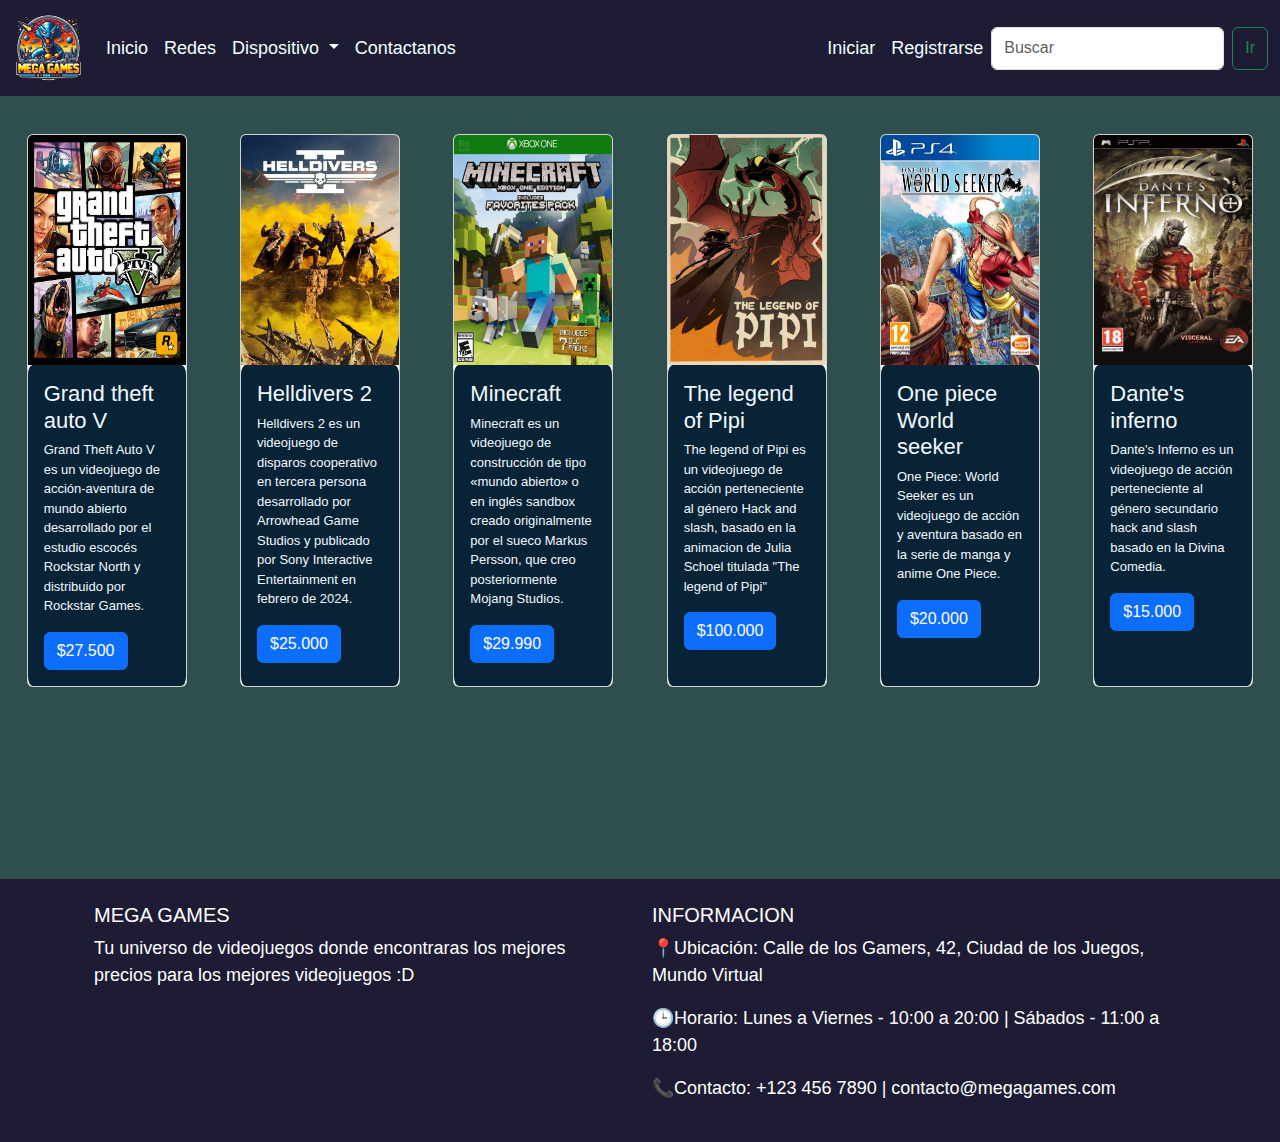
==== index.html @ 6eb63ff2 "prototipo-pag" ====
<!DOCTYPE html>
<html lang="en">
<head>
    <meta charset="UTF-8">
    <meta name="viewport" content="width=device-width, initial-scale=1.0">
    <link rel="icon" type="image/png" href="/assets/img/titulo.jpeg" sizes="32x32">
    <link href="https://cdn.jsdelivr.net/npm/bootstrap@5.3.3/dist/css/bootstrap.min.css" rel="stylesheet" integrity="sha384-QWTKZyjpPEjISv5WaRU9OFeRpok6YctnYmDr5pNlyT2bRjXh0JMhjY6hW+ALEwIH" crossorigin="anonymous">
    <link rel="stylesheet" href="/assets/css/styles.css">
    <link rel="stylesheet" href="/assets/img/">
    <title>Mega Games</title>
</head>
<body>

    <header>
    <!--Navbar-->
    <nav class="navbar navbar-expand-lg bg-body-tertiary">
        <div class="container-fluid">
          <a class="navbar-brand" href="#"><img src="assets/img/titulo.jpeg" width="70px" alt="MDN" /></a>
          <button class="navbar-toggler" type="button" data-bs-toggle="collapse" data-bs-target="#navbarSupportedContent" aria-controls="navbarSupportedContent" aria-expanded="false" aria-label="Toggle navigation">
            <span class="navbar-toggler-icon"></span>
          </button>
          <div class="collapse navbar-collapse" id="navbarSupportedContent">
            <ul class="navbar-nav me-auto mb-2 mb-lg-0">
              <li class="nav-item">
                <a class="nav-link"  aria-current="page" href="#">Inicio</a>
              </li>
              <li class="nav-item">
                <a class="nav-link" href="#">Redes</a>
              </li>
              <li class="nav-item dropdown">
                <a class="nav-link dropdown-toggle" href="#" role="button" data-bs-toggle="dropdown" aria-expanded="false">
                  Dispositivo
                </a>
                <ul class="dropdown-menu">
                  <li><a class="dropdown-item" href="#">Pc</a></li>
                  <li><a class="dropdown-item" href="#">Xbox</a></li>
                  <li><a class="dropdown-item" href="#">Play</a></li>
                </ul>
              </li>
              <li class="nav-item">
                <a class="nav-link" aria-disabled="true">Contactanos</a>
              </li>
            </ul>
            <form class="d-flex" role="search">
            <ul class="navbar-nav me-auto mb-2 mb-lg-0">
                <li class="nav-item">
                    <a class="nav-link" href="#">Iniciar</a>
                </li>
                <li class="nav-item">
                    <a class="nav-link" href="#">Registrarse</a>
                </li>
            </ul>
              <input class="form-control me-2" type="search" placeholder="Buscar" aria-label="Search">
              <button class="btn btn-outline-success" type="submit">Ir</button>
            </form>
          </div>
        </div>
      </nav>
    </header>

    <main>
        <div class="productos">

            <div class="card" style="width: 10rem;">
                <img src="/assets/img/gta5a.jpg" class="card-img-top" alt="gta">
                <div class="card-body">
                  <h4 class="card-title">Grand theft auto V</h4>
                  <p class="card-text">Grand Theft Auto V es un videojuego de acción-aventura de mundo abierto desarrollado por el estudio escocés Rockstar North y distribuido por Rockstar Games.​</p>
                  <a href="#" class="btn btn-primary">$27.500</a>
                </div>
            </div>
            
            <div class="card" style="width: 10rem;">
                <img src="/assets/img/helldivers_2.jpg" class="card-img-top" alt="helldivers2">
                <div class="card-body">
                  <h4 class="card-title">Helldivers 2</h4>
                  <p class="card-text">Helldivers 2 es un videojuego de disparos cooperativo en tercera persona desarrollado por Arrowhead Game Studios y publicado por Sony Interactive Entertainment en febrero de 2024.​</p>
                  <a href="#" class="btn btn-primary">$25.000</a>
                </div>
            </div> 
            
            <div class="card" style="width: 10rem;">
                <img src="/assets/img/minecraft.jpg" class="card-img-top" alt="minecraft">
                <div class="card-body">
                  <h4 class="card-title">Minecraft</h4>
                  <p class="card-text">Minecraft es un videojuego de construcción de tipo «mundo abierto» o en inglés sandbox creado originalmente por el sueco Markus Persson, que creo posteriormente Mojang Studios.​​​</p>
                  <a href="#" class="btn btn-primary">$29.990</a>
                </div>
            </div>

            <div class="card" style="width: 10rem;">
                <img src="/assets/img/pipi.jpg" class="card-img-top" alt="TLOP">
                <div class="card-body">
                  <h4 class="card-title">The legend of Pipi</h4>
                  <p class="card-text">The legend of Pipi es un videojuego de acción perteneciente al género Hack and slash, basado en la animacion de Julia Schoel titulada "The legend of Pipi"​</p>
                  <a href="#" class="btn btn-primary">$100.000</a>
                </div>
            </div>

            <div class="card" style="width: 10rem;">
                <img src="/assets/img/One_piece.jpg" class="card-img-top" alt="wanpis">
                <div class="card-body">
                  <h4 class="card-title">One piece World seeker</h4>
                  <p class="card-text">One Piece: World Seeker es un videojuego de acción y aventura basado en la serie de manga y anime One Piece.​</p>
                  <a href="#" class="btn btn-primary">$20.000</a>
                </div>
            </div>

            <div class="card" style="width: 10rem;">
                <img src="/assets/img/infernos.jpg" class="card-img-top" alt="infernos">
                <div class="card-body">
                  <h4 class="card-title">Dante's inferno</h4>
                  <p class="card-text">Dante's Inferno es un videojuego de acción perteneciente al género secundario hack and slash basado en la Divina Comedia.​</p>
                  <a href="#" class="btn btn-primary">$15.000</a>
                </div>
            </div>
        </div>

    </main>

    <footer class="bg-body-tertiary text-center text-lg-start">
        <!-- Grid container -->
        <div class="container p-4">
          <!--Grid row-->
          <div class="row">
            <!--Grid column-->
            <div class="col-lg-6 col-md-12 mb-4 mb-md-0">
              <h5 class="text-uppercase">Mega Games</h5>
      
              <p>
                Tu universo de videojuegos donde encontraras los mejores precios para los mejores videojuegos :D
              </p>
            </div>
            <!--Grid column-->
      
            <!--Grid column-->
            <div class="col-lg-6 col-md-12 mb-4 mb-md-0">
              <h5 class="text-uppercase">Informacion</h5>
      
              <p>📍Ubicación: Calle de los Gamers, 42, Ciudad de los Juegos, Mundo Virtual</p>

              <p>🕒Horario: Lunes a Viernes - 10:00 a 20:00 | Sábados - 11:00 a 18:00</p>

              <p>📞Contacto: +123 456 7890 | contacto@megagames.com</p>

            </div>
            <!--Grid column-->
          </div>
          <!--Grid row-->
        </div>
        <!-- Grid container -->
      
      </footer>

<script src="https://cdn.jsdelivr.net/npm/bootstrap@5.3.3/dist/js/bootstrap.bundle.min.js" integrity="sha384-YvpcrYf0tY3lHB60NNkmXc5s9fDVZLESaAA55NDzOxhy9GkcIdslK1eN7N6jIeHz" crossorigin="anonymous"></script>
</body>
</html>
---- assets/css/styles.css ----
body {
    background-color: darkslategray;
    font-family: Arial, sans-serif;
}


/*navbar*/
.bg-body-tertiary {
    --bs-bg-opacity: 1;
    background-color: rgb(30,28,52,255) !important;
}
.nav-link {
    color: azure;
}

.navbar-toggler {
    background-color: aliceblue;
}
/*fin navbar*/


/* cartas de producos */
.productos{
    display: flex;
    justify-content: space-around;
    margin-top: 3%;
}

.productos img{
    width: 100%;
    height: 230px;
}


.card h4{
    font-size: 22px;
    margin-bottom: 6px;
}
.card-body {
    color: aliceblue;
    background-color: rgb(8, 35, 53);
    border-radius: 3%;
}
.card-text {
    font-size: 13px;
}
/*fin cartas de productos*/


/*pie de pagina*/

footer {
    margin-top: 15%;
    color: white;
    
}
/*fin pie de pagina*/ 


/*media*/

/* Estilos para pantallas grandes */
@media screen and (min-width: 1200px) {
    body {
        font-size: 18px;
    }
}

/* Estilos para tabletas y pantallas medianas */
@media screen and (max-width: 1199px) {
    body {
        font-size: 16px;
    }
}

/* Estilos para pantallas pequeñas (como teléfonos) */
@media screen and (max-width: 767px) {
    body {
        font-size: 14px;
    }
}
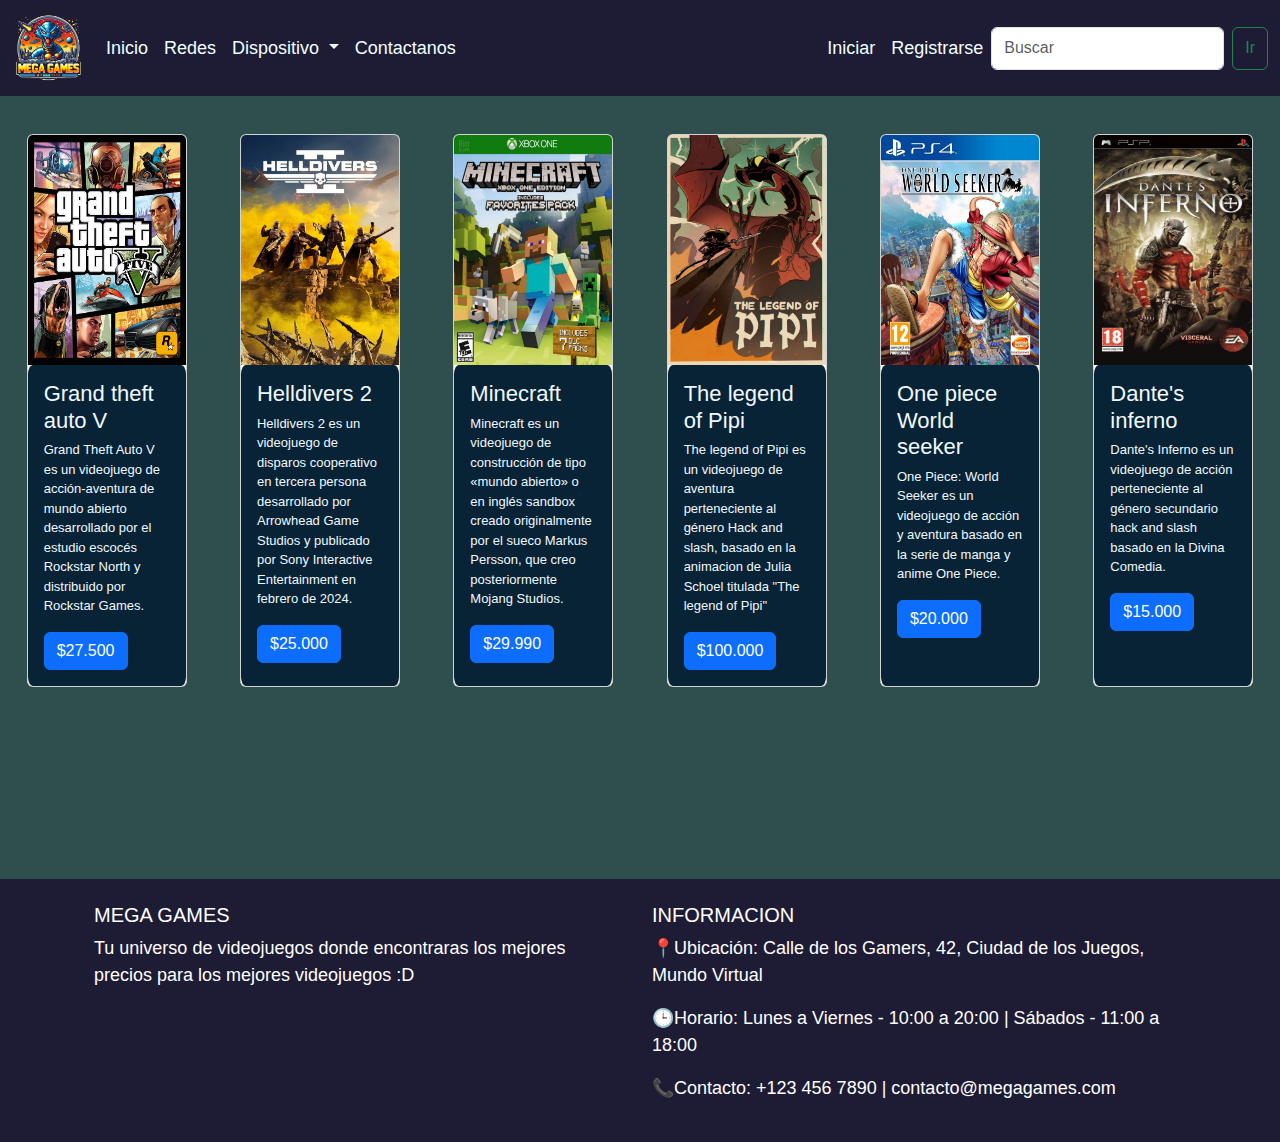
==== commit 446c34d4: "estructura-pag-principal" ====
--- a/index.html
+++ b/index.html
@@ -59,63 +59,61 @@
     </header>
 
     <main>
-        <div class="productos">
+        <div class="productos"> 
+          <div class="card" style="width: 10rem;">
+              <img src="/assets/img/gta5a.jpg" class="card-img-top" alt="gta">
+              <div class="card-body">
+                <h4 class="card-title">Grand theft auto V</h4>
+                <p class="card-text">Grand Theft Auto V es un videojuego de acción-aventura de mundo abierto desarrollado por el estudio escocés Rockstar North y distribuido por Rockstar Games.​</p>
+                <a href="#" class="btn btn-primary">$27.500</a>
+              </div>
+          </div>
+          
+          <div class="card" style="width: 10rem;">
+              <img src="/assets/img/helldivers_2.jpg" class="card-img-top" alt="helldivers2">
+              <div class="card-body">
+                <h4 class="card-title">Helldivers 2</h4>
+                <p class="card-text">Helldivers 2 es un videojuego de disparos cooperativo en tercera persona desarrollado por Arrowhead Game Studios y publicado por Sony Interactive Entertainment en febrero de 2024.​</p>
+                <a href="#" class="btn btn-primary">$25.000</a>
+              </div>
+          </div> 
+          
+          <div class="card" style="width: 10rem;">
+              <img src="/assets/img/minecraft.jpg" class="card-img-top" alt="minecraft">
+              <div class="card-body">
+                <h4 class="card-title">Minecraft</h4>
+                <p class="card-text">Minecraft es un videojuego de construcción de tipo «mundo abierto» o en inglés sandbox creado originalmente por el sueco Markus Persson, que creo posteriormente Mojang Studios.​​​</p>
+                <a href="#" class="btn btn-primary">$29.990</a>
+              </div>
+          </div>
 
-            <div class="card" style="width: 10rem;">
-                <img src="/assets/img/gta5a.jpg" class="card-img-top" alt="gta">
-                <div class="card-body">
-                  <h4 class="card-title">Grand theft auto V</h4>
-                  <p class="card-text">Grand Theft Auto V es un videojuego de acción-aventura de mundo abierto desarrollado por el estudio escocés Rockstar North y distribuido por Rockstar Games.​</p>
-                  <a href="#" class="btn btn-primary">$27.500</a>
-                </div>
-            </div>
-            
-            <div class="card" style="width: 10rem;">
-                <img src="/assets/img/helldivers_2.jpg" class="card-img-top" alt="helldivers2">
-                <div class="card-body">
-                  <h4 class="card-title">Helldivers 2</h4>
-                  <p class="card-text">Helldivers 2 es un videojuego de disparos cooperativo en tercera persona desarrollado por Arrowhead Game Studios y publicado por Sony Interactive Entertainment en febrero de 2024.​</p>
-                  <a href="#" class="btn btn-primary">$25.000</a>
-                </div>
-            </div> 
-            
-            <div class="card" style="width: 10rem;">
-                <img src="/assets/img/minecraft.jpg" class="card-img-top" alt="minecraft">
-                <div class="card-body">
-                  <h4 class="card-title">Minecraft</h4>
-                  <p class="card-text">Minecraft es un videojuego de construcción de tipo «mundo abierto» o en inglés sandbox creado originalmente por el sueco Markus Persson, que creo posteriormente Mojang Studios.​​​</p>
-                  <a href="#" class="btn btn-primary">$29.990</a>
-                </div>
-            </div>
+          <div class="card" style="width: 10rem;">
+              <img src="/assets/img/pipi.jpg" class="card-img-top" alt="TLOP">
+              <div class="card-body">
+                <h4 class="card-title">The legend of Pipi</h4>
+                <p class="card-text">The legend of Pipi es un videojuego de aventura perteneciente al género Hack and slash, basado en la animacion de Julia Schoel titulada "The legend of Pipi"​</p>
+                <a href="#" class="btn btn-primary">$100.000</a>
+              </div>
+          </div>
 
-            <div class="card" style="width: 10rem;">
-                <img src="/assets/img/pipi.jpg" class="card-img-top" alt="TLOP">
-                <div class="card-body">
-                  <h4 class="card-title">The legend of Pipi</h4>
-                  <p class="card-text">The legend of Pipi es un videojuego de acción perteneciente al género Hack and slash, basado en la animacion de Julia Schoel titulada "The legend of Pipi"​</p>
-                  <a href="#" class="btn btn-primary">$100.000</a>
-                </div>
-            </div>
+          <div class="card" style="width: 10rem;">
+              <img src="/assets/img/One_piece.jpg" class="card-img-top" alt="wanpis">
+              <div class="card-body">
+                <h4 class="card-title">One piece World seeker</h4>
+                <p class="card-text">One Piece: World Seeker es un videojuego de acción y aventura basado en la serie de manga y anime One Piece.​</p>
+                <a href="#" class="btn btn-primary">$20.000</a>
+              </div>
+          </div>
 
-            <div class="card" style="width: 10rem;">
-                <img src="/assets/img/One_piece.jpg" class="card-img-top" alt="wanpis">
-                <div class="card-body">
-                  <h4 class="card-title">One piece World seeker</h4>
-                  <p class="card-text">One Piece: World Seeker es un videojuego de acción y aventura basado en la serie de manga y anime One Piece.​</p>
-                  <a href="#" class="btn btn-primary">$20.000</a>
-                </div>
-            </div>
-
-            <div class="card" style="width: 10rem;">
-                <img src="/assets/img/infernos.jpg" class="card-img-top" alt="infernos">
-                <div class="card-body">
-                  <h4 class="card-title">Dante's inferno</h4>
-                  <p class="card-text">Dante's Inferno es un videojuego de acción perteneciente al género secundario hack and slash basado en la Divina Comedia.​</p>
-                  <a href="#" class="btn btn-primary">$15.000</a>
-                </div>
-            </div>
-        </div>
-
+          <div class="card" style="width: 10rem;">
+              <img src="/assets/img/infernos.jpg" class="card-img-top" alt="infernos">
+              <div class="card-body">
+                <h4 class="card-title">Dante's inferno</h4>
+                <p class="card-text">Dante's Inferno es un videojuego de acción perteneciente al género secundario hack and slash basado en la Divina Comedia.​</p>
+                <a href="#" class="btn btn-primary">$15.000</a>
+              </div>
+          </div>
+      </div>
     </main>
 
     <footer class="bg-body-tertiary text-center text-lg-start">
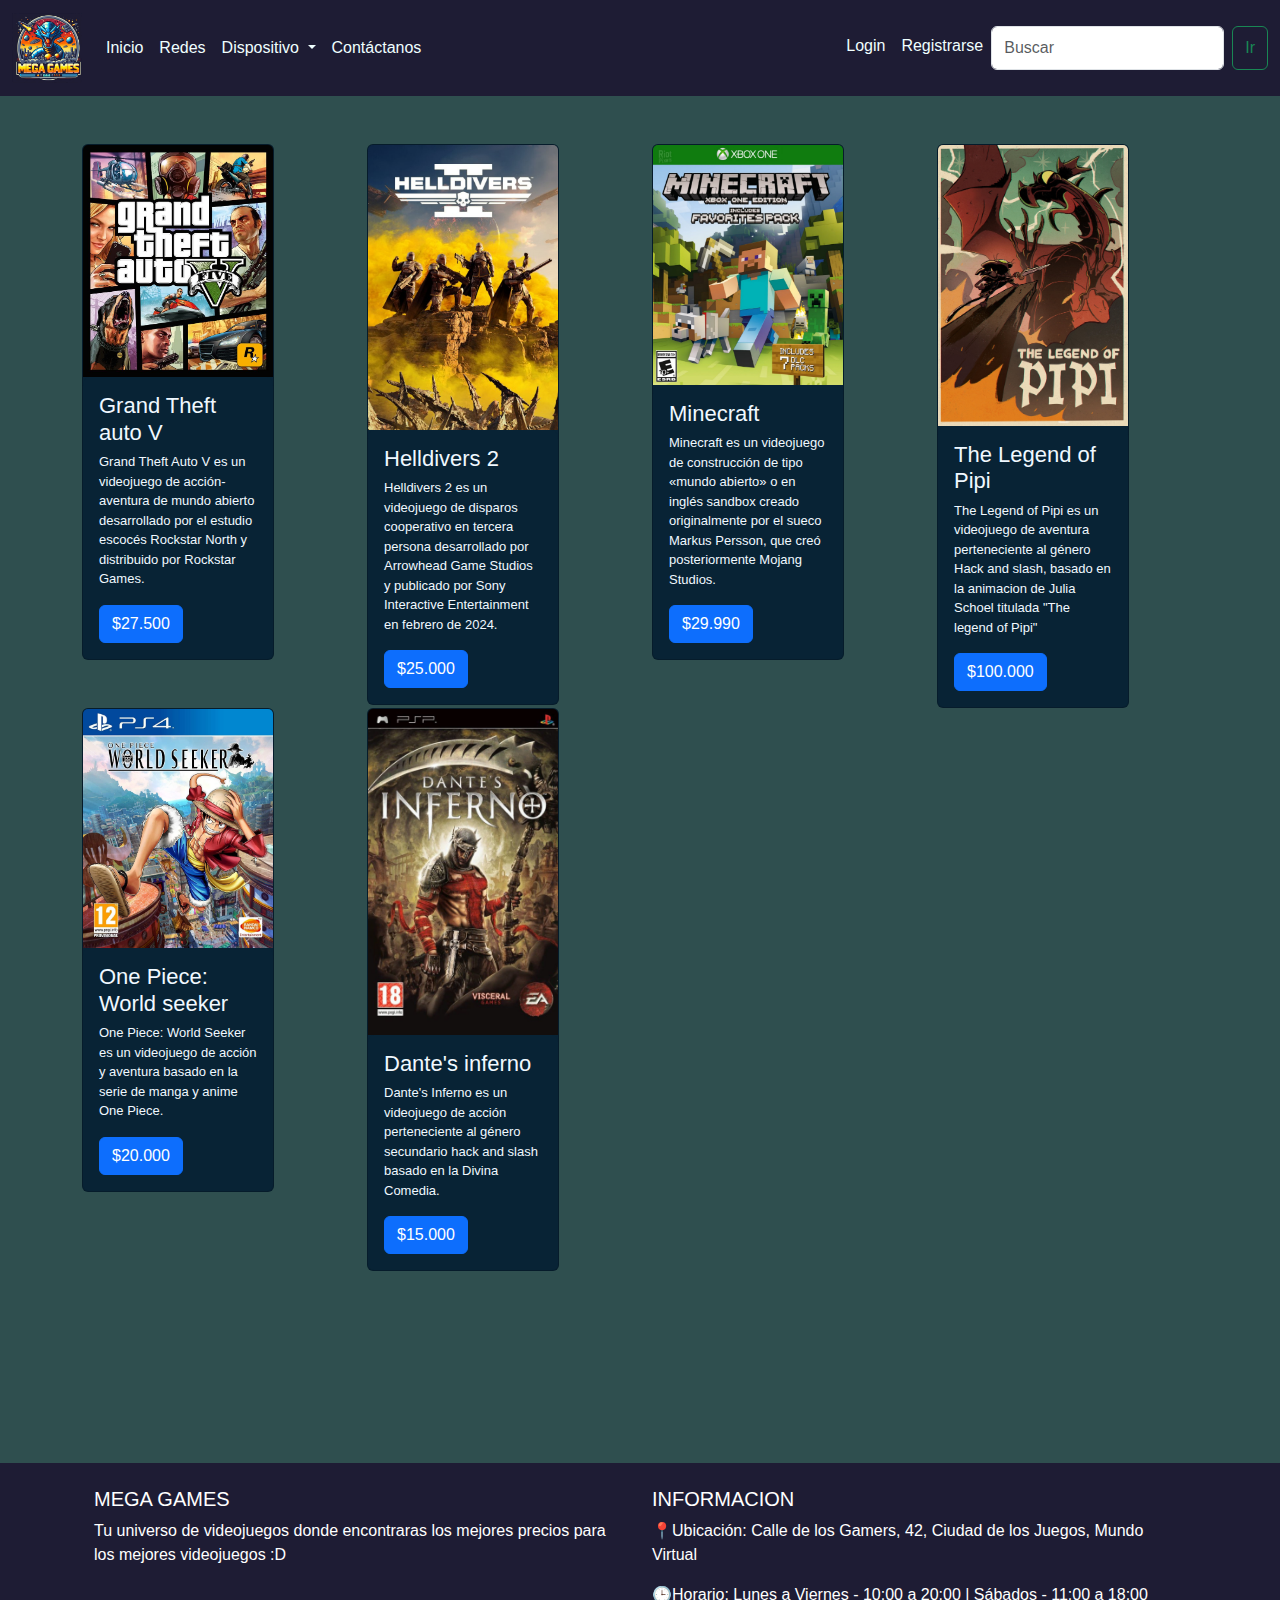
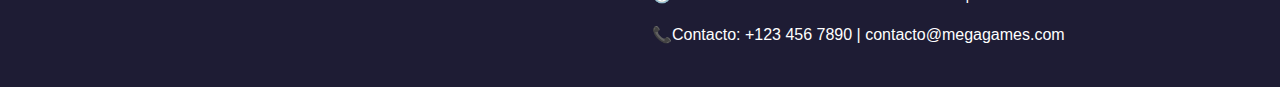
==== commit 2c901edd: "arreglo de bugs y ortografia" ====
--- a/index.html
+++ b/index.html
@@ -32,19 +32,19 @@
                   Dispositivo
                 </a>
                 <ul class="dropdown-menu">
-                  <li><a class="dropdown-item" href="#">Pc</a></li>
+                  <li><a class="dropdown-item" href="#">PC</a></li>
                   <li><a class="dropdown-item" href="#">Xbox</a></li>
-                  <li><a class="dropdown-item" href="#">Play</a></li>
+                  <li><a class="dropdown-item" href="#">Playstation</a></li>
                 </ul>
               </li>
               <li class="nav-item">
-                <a class="nav-link" aria-disabled="true">Contactanos</a>
+                <a class="nav-link" aria-disabled="true">Contáctanos</a>
               </li>
             </ul>
             <form class="d-flex" role="search">
-            <ul class="navbar-nav me-auto mb-2 mb-lg-0">
+            <ul class="navbar-nav me-auto mb-2 mb-lg-1">
                 <li class="nav-item">
-                    <a class="nav-link" href="#">Iniciar</a>
+                    <a class="nav-link" href="#">Login</a>
                 </li>
                 <li class="nav-item">
                     <a class="nav-link" href="#">Registrarse</a>
@@ -58,61 +58,73 @@
       </nav>
     </header>
 
-    <main>
-        <div class="productos"> 
-          <div class="card" style="width: 10rem;">
-              <img src="/assets/img/gta5a.jpg" class="card-img-top" alt="gta">
-              <div class="card-body">
-                <h4 class="card-title">Grand theft auto V</h4>
-                <p class="card-text">Grand Theft Auto V es un videojuego de acción-aventura de mundo abierto desarrollado por el estudio escocés Rockstar North y distribuido por Rockstar Games.​</p>
-                <a href="#" class="btn btn-primary">$27.500</a>
-              </div>
-          </div>
+    <main class="container">
+        <div class="row pt-5">
+            <div class="col-lg-3 col-md-4 col-sm-5 col-xs-12">
+                <div class="card">
+                    <img src="/assets/img/gta5a.jpg" class="card-img-top" alt="gta">
+                    <div class="card-body">
+                        <h4 class="card-title">Grand Theft auto V</h4>
+                        <p class="card-text">Grand Theft Auto V es un videojuego de acción-aventura de mundo abierto desarrollado por el estudio escocés Rockstar North y distribuido por Rockstar Games.​</p>
+                        <a href="#" class="btn btn-primary">$27.500</a>
+                    </div>
+                </div>
+            </div> 
           
-          <div class="card" style="width: 10rem;">
-              <img src="/assets/img/helldivers_2.jpg" class="card-img-top" alt="helldivers2">
-              <div class="card-body">
-                <h4 class="card-title">Helldivers 2</h4>
-                <p class="card-text">Helldivers 2 es un videojuego de disparos cooperativo en tercera persona desarrollado por Arrowhead Game Studios y publicado por Sony Interactive Entertainment en febrero de 2024.​</p>
-                <a href="#" class="btn btn-primary">$25.000</a>
-              </div>
-          </div> 
+            <div class="col-lg-3 col-md-4 col-sm-5 col-xs-12">
+                <div class="card">
+                    <img src="/assets/img/helldivers_2.jpg" class="card-img-top" alt="helldivers2">
+                    <div class="card-body">
+                        <h4 class="card-title">Helldivers 2</h4>
+                        <p class="card-text">Helldivers 2 es un videojuego de disparos cooperativo en tercera persona desarrollado por Arrowhead Game Studios y publicado por Sony Interactive Entertainment en febrero de 2024.​</p>
+                        <a href="#" class="btn btn-primary">$25.000</a>
+                    </div>
+                </div> 
+            </div>
           
-          <div class="card" style="width: 10rem;">
-              <img src="/assets/img/minecraft.jpg" class="card-img-top" alt="minecraft">
-              <div class="card-body">
-                <h4 class="card-title">Minecraft</h4>
-                <p class="card-text">Minecraft es un videojuego de construcción de tipo «mundo abierto» o en inglés sandbox creado originalmente por el sueco Markus Persson, que creo posteriormente Mojang Studios.​​​</p>
-                <a href="#" class="btn btn-primary">$29.990</a>
-              </div>
-          </div>
+            <div class="col-lg-3 col-md-4 col-sm-5 col-xs-12">
+                <div class="card">
+                    <img src="/assets/img/minecraft.jpg" class="card-img-top" alt="minecraft">
+                    <div class="card-body">
+                        <h4 class="card-title">Minecraft</h4>
+                        <p class="card-text">Minecraft es un videojuego de construcción de tipo «mundo abierto» o en inglés sandbox creado originalmente por el sueco Markus Persson, que creó posteriormente Mojang Studios.​​​</p>
+                        <a href="#" class="btn btn-primary">$29.990</a>
+                    </div>
+                </div>
+            </div>
 
-          <div class="card" style="width: 10rem;">
-              <img src="/assets/img/pipi.jpg" class="card-img-top" alt="TLOP">
-              <div class="card-body">
-                <h4 class="card-title">The legend of Pipi</h4>
-                <p class="card-text">The legend of Pipi es un videojuego de aventura perteneciente al género Hack and slash, basado en la animacion de Julia Schoel titulada "The legend of Pipi"​</p>
-                <a href="#" class="btn btn-primary">$100.000</a>
-              </div>
-          </div>
+            <div class="col-lg-3 col-md-4 col-sm-5 col-xs-12">
+                <div class="card">
+                    <img src="/assets/img/pipi.jpg" class="card-img-top" alt="TLOP">
+                    <div class="card-body">
+                        <h4 class="card-title">The Legend of Pipi</h4>
+                        <p class="card-text">The Legend of Pipi es un videojuego de aventura perteneciente al género Hack and slash, basado en la animacion de Julia Schoel titulada "The legend of Pipi"​</p>
+                        <a href="#" class="btn btn-primary">$100.000</a>
+                    </div>
+                </div>
+            </div>
 
-          <div class="card" style="width: 10rem;">
-              <img src="/assets/img/One_piece.jpg" class="card-img-top" alt="wanpis">
-              <div class="card-body">
-                <h4 class="card-title">One piece World seeker</h4>
-                <p class="card-text">One Piece: World Seeker es un videojuego de acción y aventura basado en la serie de manga y anime One Piece.​</p>
-                <a href="#" class="btn btn-primary">$20.000</a>
-              </div>
-          </div>
+            <div class="col-lg-3 col-md-4 col-sm-5 col-xs-12">
+                <div class="card">
+                  <img src="/assets/img/One_piece.jpg" class="card-img-top" alt="wanpis">
+                  <div class="card-body">
+                      <h4 class="card-title">One Piece: World seeker</h4>
+                      <p class="card-text">One Piece: World Seeker es un videojuego de acción y aventura basado en la serie de manga y anime One Piece.​</p>
+                      <a href="#" class="btn btn-primary">$20.000</a>
+                  </div>
+                </div>
+            </div>
 
-          <div class="card" style="width: 10rem;">
-              <img src="/assets/img/infernos.jpg" class="card-img-top" alt="infernos">
-              <div class="card-body">
-                <h4 class="card-title">Dante's inferno</h4>
-                <p class="card-text">Dante's Inferno es un videojuego de acción perteneciente al género secundario hack and slash basado en la Divina Comedia.​</p>
-                <a href="#" class="btn btn-primary">$15.000</a>
-              </div>
-          </div>
+            <div class="col-lg-3 col-md-4 col-sm-5 col-xs-12">
+                <div class="card">
+                  <img src="/assets/img/infernos.jpg" class="card-img-top" alt="infernos">
+                  <div class="card-body">
+                      <h4 class="card-title">Dante's inferno</h4>
+                      <p class="card-text">Dante's Inferno es un videojuego de acción perteneciente al género secundario hack and slash basado en la Divina Comedia.​</p>
+                      <a href="#" class="btn btn-primary">$15.000</a>
+                  </div>
+                </div>
+            </div>
       </div>
     </main>
 
--- a/assets/css/styles.css
+++ b/assets/css/styles.css
@@ -31,7 +31,10 @@
     height: 230px;
 }
 
-
+.card {
+    background-color: rgb(8, 35, 53);
+    width: 12rem;
+}
 .card h4{
     font-size: 22px;
     margin-bottom: 6px;
@@ -67,7 +70,7 @@
 }
 
 /* Estilos para tabletas y pantallas medianas */
-@media screen and (max-width: 1199px) {
+@media screen and (min-width: 1199px) {
     body {
         font-size: 16px;
     }
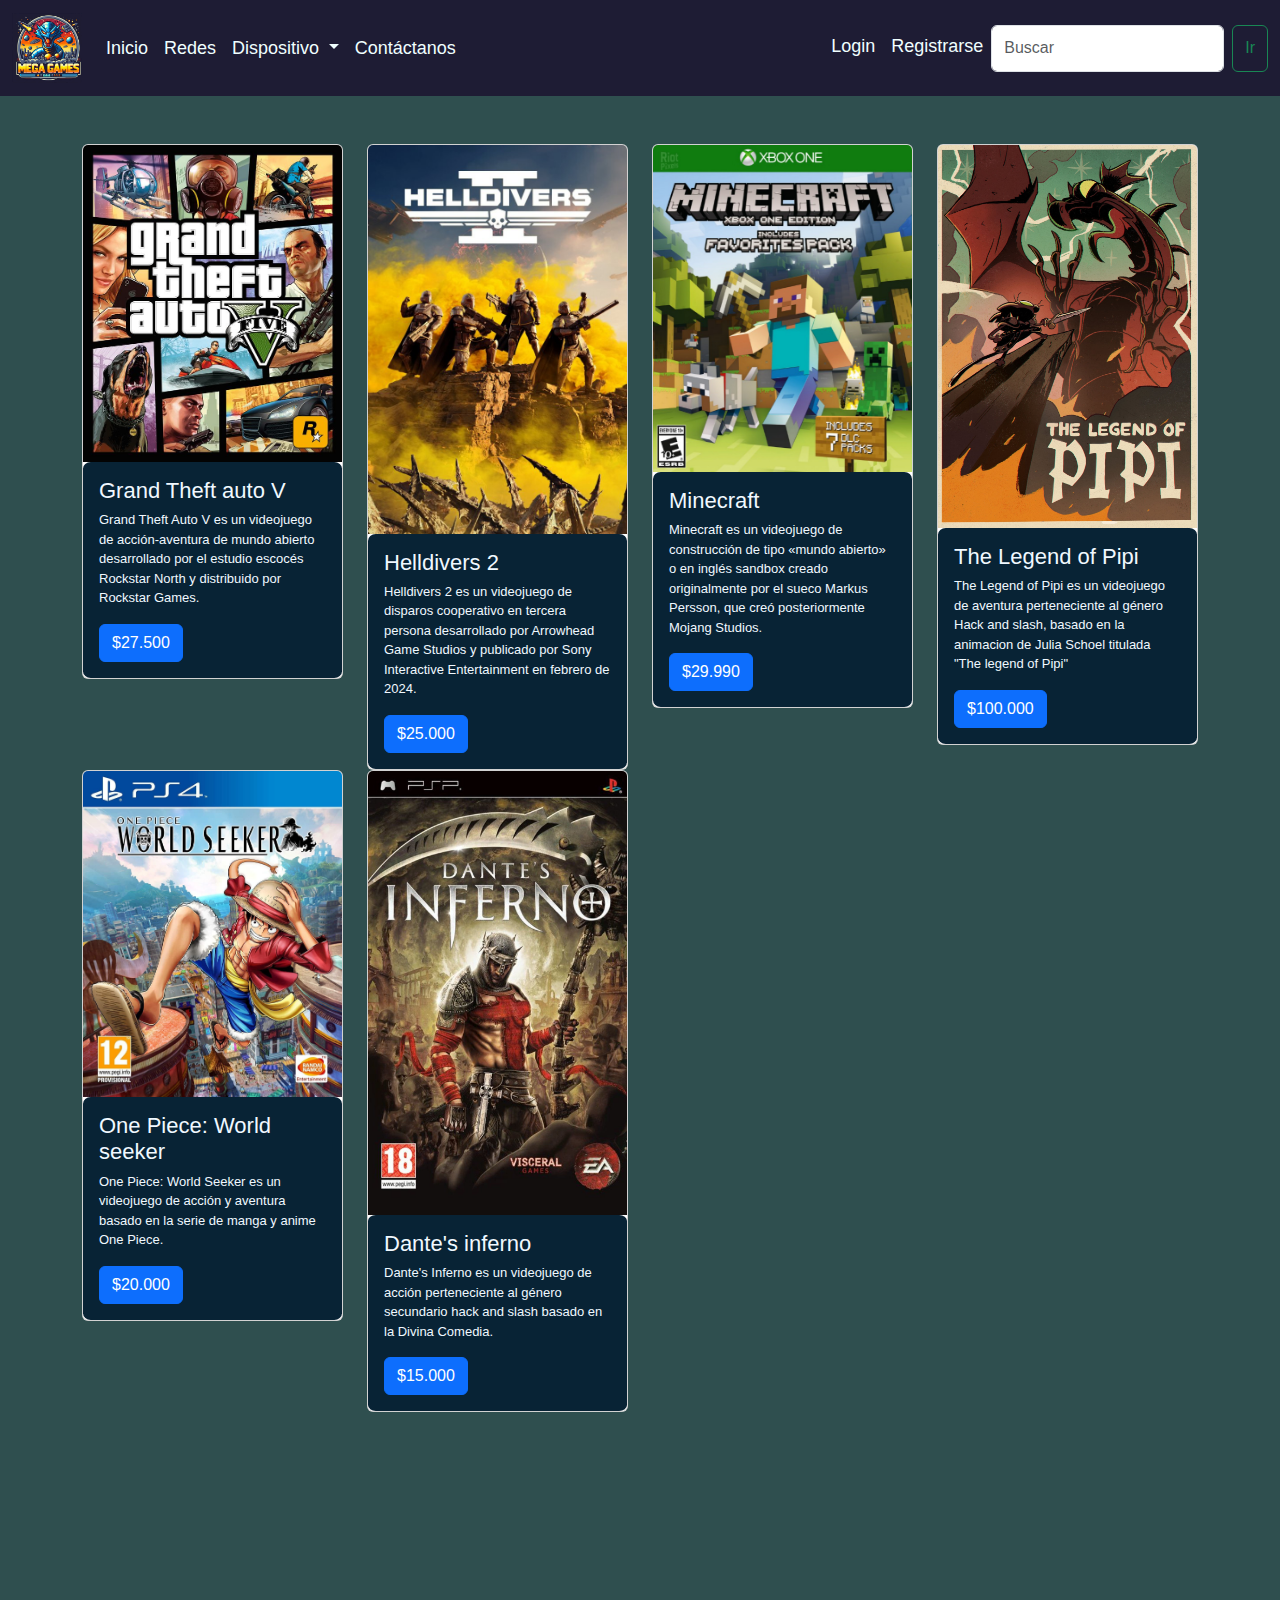
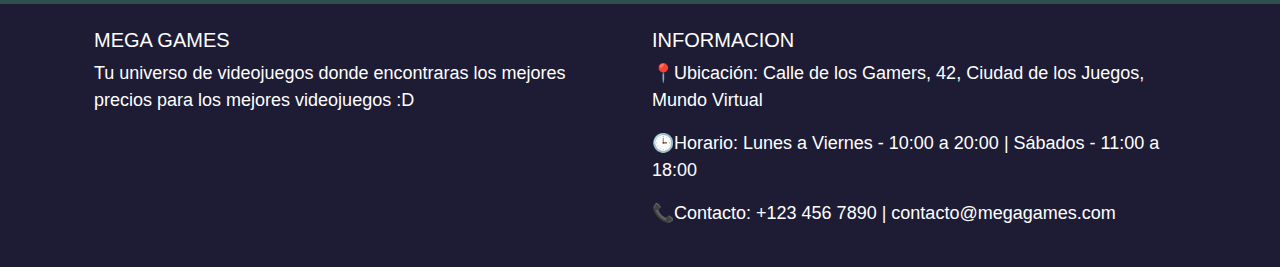
==== commit fd0053b8: "nueva actualizacion" ====
--- a/index.html
+++ b/index.html
@@ -66,7 +66,7 @@
                     <div class="card-body">
                         <h4 class="card-title">Grand Theft auto V</h4>
                         <p class="card-text">Grand Theft Auto V es un videojuego de acción-aventura de mundo abierto desarrollado por el estudio escocés Rockstar North y distribuido por Rockstar Games.​</p>
-                        <a href="#" class="btn btn-primary">$27.500</a>
+                        <a href="/assets/sitio/gta5.html" class="btn btn-primary">$27.500</a>
                     </div>
                 </div>
             </div> 
@@ -88,7 +88,7 @@
                     <div class="card-body">
                         <h4 class="card-title">Minecraft</h4>
                         <p class="card-text">Minecraft es un videojuego de construcción de tipo «mundo abierto» o en inglés sandbox creado originalmente por el sueco Markus Persson, que creó posteriormente Mojang Studios.​​​</p>
-                        <a href="#" class="btn btn-primary">$29.990</a>
+                        <a href="/assets/sitio/minecraft.html" class="btn btn-primary">$29.990</a>
                     </div>
                 </div>
             </div>
--- a/assets/css/styles.css
+++ b/assets/css/styles.css
@@ -30,11 +30,15 @@
     width: 100%;
     height: 230px;
 }
+.Ordenar {
+    display: flex;
 
-.card {
-    background-color: rgb(8, 35, 53);
-    width: 12rem;
 }
+.images {
+    width: 350px;
+    margin-left: 50px;
+}
+
 .card h4{
     font-size: 22px;
     margin-bottom: 6px;
@@ -46,6 +50,15 @@
 }
 .card-text {
     font-size: 13px;
+}
+
+.card-body2 {
+    color: aliceblue;
+    background-color: rgb(8, 35, 53);
+    border-radius: 3%;
+}
+.card-text2 {
+    font-size: 15px;
 }
 /*fin cartas de productos*/
 
@@ -70,7 +83,7 @@
 }
 
 /* Estilos para tabletas y pantallas medianas */
-@media screen and (min-width: 1199px) {
+@media screen and (max-width: 1199px) {
     body {
         font-size: 16px;
     }
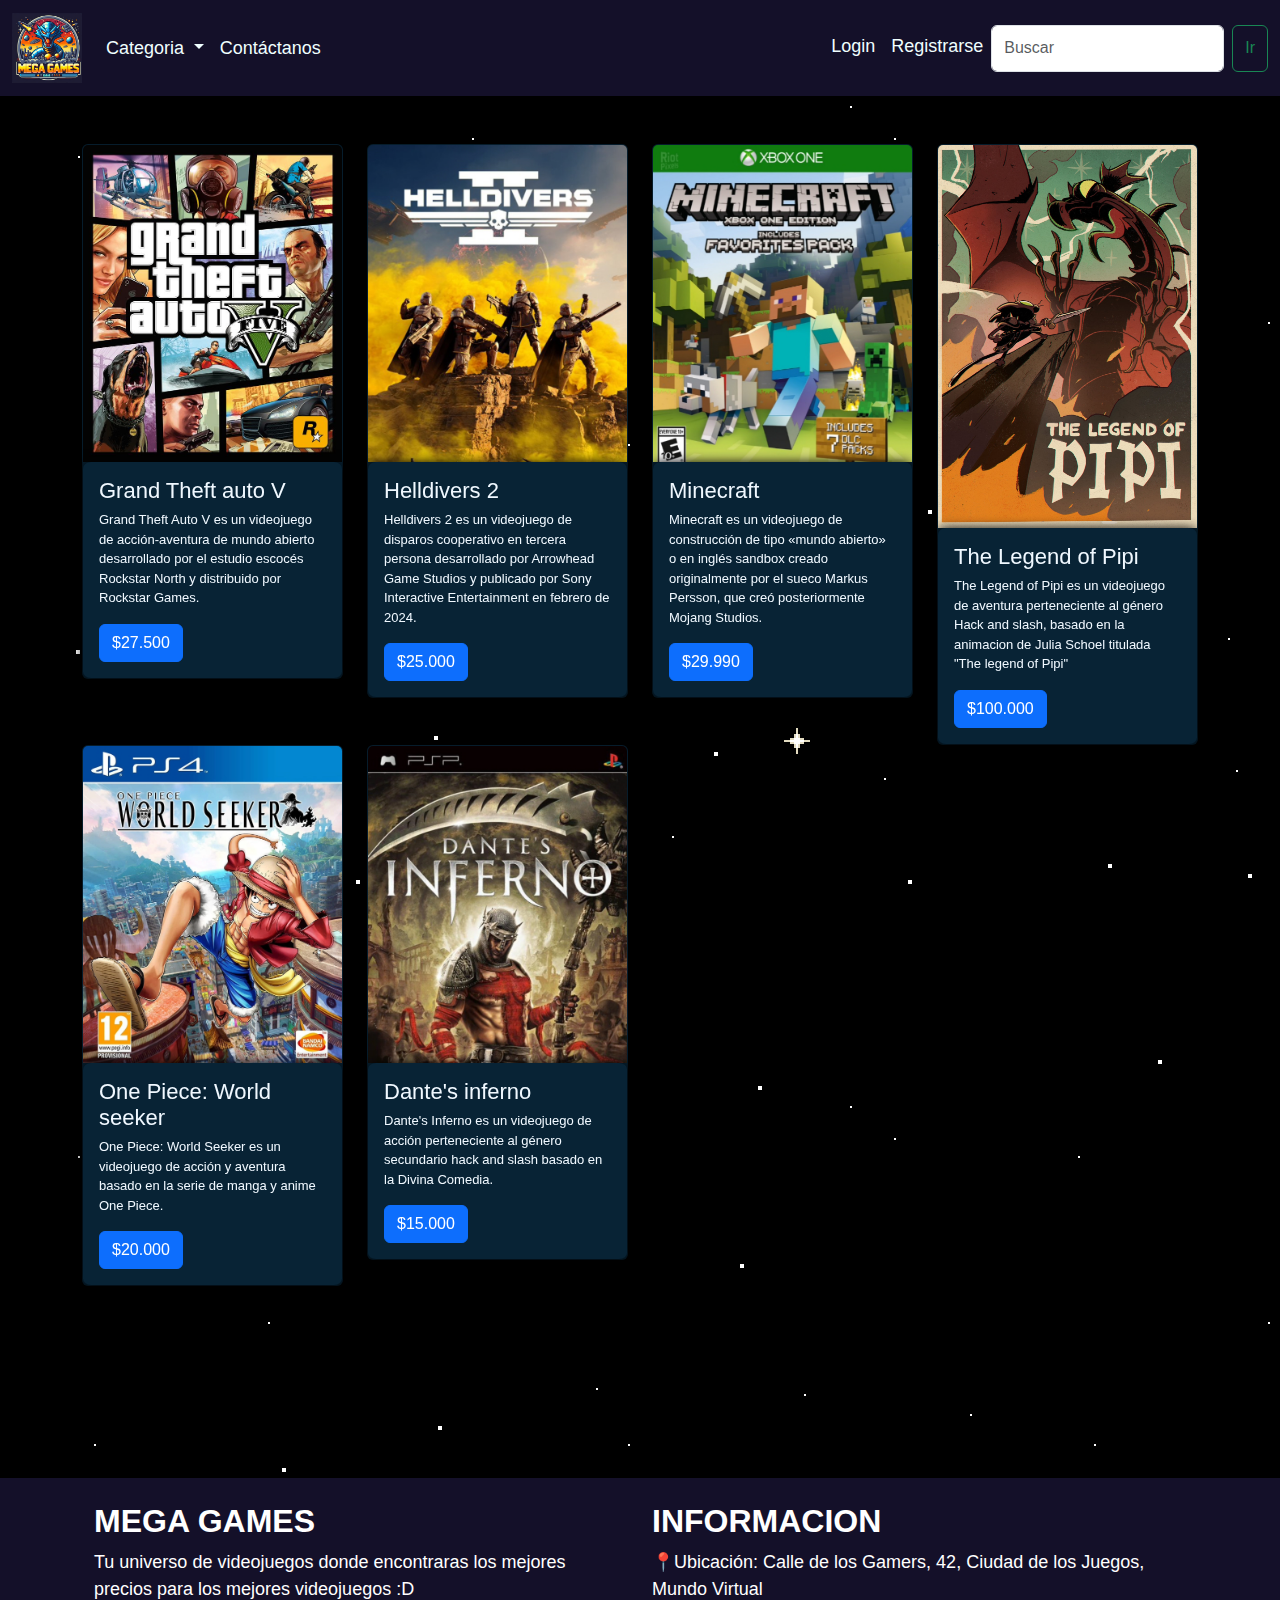
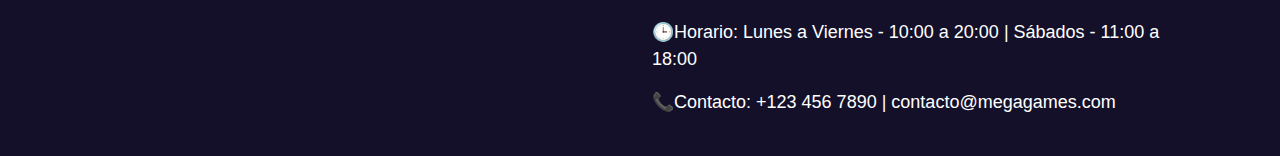
==== commit 40d81560: "tamaño de titulos" ====
--- a/index.html
+++ b/index.html
@@ -15,21 +15,15 @@
     <!--Navbar-->
     <nav class="navbar navbar-expand-lg bg-body-tertiary">
         <div class="container-fluid">
-          <a class="navbar-brand" href="#"><img src="assets/img/titulo.jpeg" width="70px" alt="MDN" /></a>
+          <a class="navbar-brand" href="index.html"><img src="assets/img/titulo.jpeg" width="70px" alt="MDN" /></a>
           <button class="navbar-toggler" type="button" data-bs-toggle="collapse" data-bs-target="#navbarSupportedContent" aria-controls="navbarSupportedContent" aria-expanded="false" aria-label="Toggle navigation">
             <span class="navbar-toggler-icon"></span>
           </button>
           <div class="collapse navbar-collapse" id="navbarSupportedContent">
             <ul class="navbar-nav me-auto mb-2 mb-lg-0">
-              <li class="nav-item">
-                <a class="nav-link"  aria-current="page" href="#">Inicio</a>
-              </li>
-              <li class="nav-item">
-                <a class="nav-link" href="#">Redes</a>
-              </li>
               <li class="nav-item dropdown">
                 <a class="nav-link dropdown-toggle" href="#" role="button" data-bs-toggle="dropdown" aria-expanded="false">
-                  Dispositivo
+                    Categoria
                 </a>
                 <ul class="dropdown-menu">
                   <li><a class="dropdown-item" href="#">PC</a></li>
@@ -38,16 +32,16 @@
                 </ul>
               </li>
               <li class="nav-item">
-                <a class="nav-link" aria-disabled="true">Contáctanos</a>
+                <a class="nav-link" href="#contacto" aria-disabled="true">Contáctanos</a>
               </li>
             </ul>
             <form class="d-flex" role="search">
             <ul class="navbar-nav me-auto mb-2 mb-lg-1">
                 <li class="nav-item">
-                    <a class="nav-link" href="#">Login</a>
+                    <a class="nav-link" href="login.html">Login</a>
                 </li>
                 <li class="nav-item">
-                    <a class="nav-link" href="#">Registrarse</a>
+                    <a class="nav-link" href="registrar.html">Registrarse</a>
                 </li>
             </ul>
               <input class="form-control me-2" type="search" placeholder="Buscar" aria-label="Search">
@@ -135,23 +129,23 @@
           <div class="row">
             <!--Grid column-->
             <div class="col-lg-6 col-md-12 mb-4 mb-md-0">
-              <h5 class="text-uppercase">Mega Games</h5>
+                <h2 class="text-uppercase fw-bold">Mega Games</h2>
       
-              <p>
-                Tu universo de videojuegos donde encontraras los mejores precios para los mejores videojuegos :D
-              </p>
+                <p>
+                    Tu universo de videojuegos donde encontraras los mejores precios para los mejores videojuegos :D
+                </p>
             </div>
             <!--Grid column-->
       
             <!--Grid column-->
             <div class="col-lg-6 col-md-12 mb-4 mb-md-0">
-              <h5 class="text-uppercase">Informacion</h5>
+                <h2 class="text-uppercase fw-bold" id="contacto">Informacion</h2>
       
-              <p>📍Ubicación: Calle de los Gamers, 42, Ciudad de los Juegos, Mundo Virtual</p>
+                <p>📍Ubicación: Calle de los Gamers, 42, Ciudad de los Juegos, Mundo Virtual</p>
 
-              <p>🕒Horario: Lunes a Viernes - 10:00 a 20:00 | Sábados - 11:00 a 18:00</p>
+                <p>🕒Horario: Lunes a Viernes - 10:00 a 20:00 | Sábados - 11:00 a 18:00</p>
 
-              <p>📞Contacto: +123 456 7890 | contacto@megagames.com</p>
+                <p>📞Contacto: +123 456 7890 | contacto@megagames.com</p>
 
             </div>
             <!--Grid column-->
@@ -160,7 +154,7 @@
         </div>
         <!-- Grid container -->
       
-      </footer>
+    </footer>
 
 <script src="https://cdn.jsdelivr.net/npm/bootstrap@5.3.3/dist/js/bootstrap.bundle.min.js" integrity="sha384-YvpcrYf0tY3lHB60NNkmXc5s9fDVZLESaAA55NDzOxhy9GkcIdslK1eN7N6jIeHz" crossorigin="anonymous"></script>
 </body>
--- a/assets/css/styles.css
+++ b/assets/css/styles.css
@@ -1,14 +1,23 @@
 body {
-    background-color: darkslategray;
+    background-color: rgb(17, 17, 17);
+    background-image: url(/assets/img/fondo.png);
     font-family: Arial, sans-serif;
 }
-
 
 /*navbar*/
 .bg-body-tertiary {
     --bs-bg-opacity: 1;
-    background-color: rgb(30,28,52,255) !important;
+    background-color: rgb(20, 16, 41, 255) !important;
 }
+
+.bg-input {
+    background-color: rgb(53, 50, 75, 255) !important;
+}
+
+.btn-input {
+    background-color: rgb(39, 39, 39);
+}
+
 .nav-link {
     color: azure;
 }
@@ -30,13 +39,19 @@
     width: 100%;
     height: 230px;
 }
+
 .Ordenar {
+    filter: drop-shadow(0 0 0.35rem black);
     display: flex;
+}
 
-}
 .images {
     width: 350px;
     margin-left: 50px;
+}
+
+.card {
+    background-color: rgb(8, 35, 53);
 }
 
 .card h4{
@@ -47,6 +62,7 @@
     color: aliceblue;
     background-color: rgb(8, 35, 53);
     border-radius: 3%;
+    filter: drop-shadow(0 0 0.35rem black);
 }
 .card-text {
     font-size: 13px;
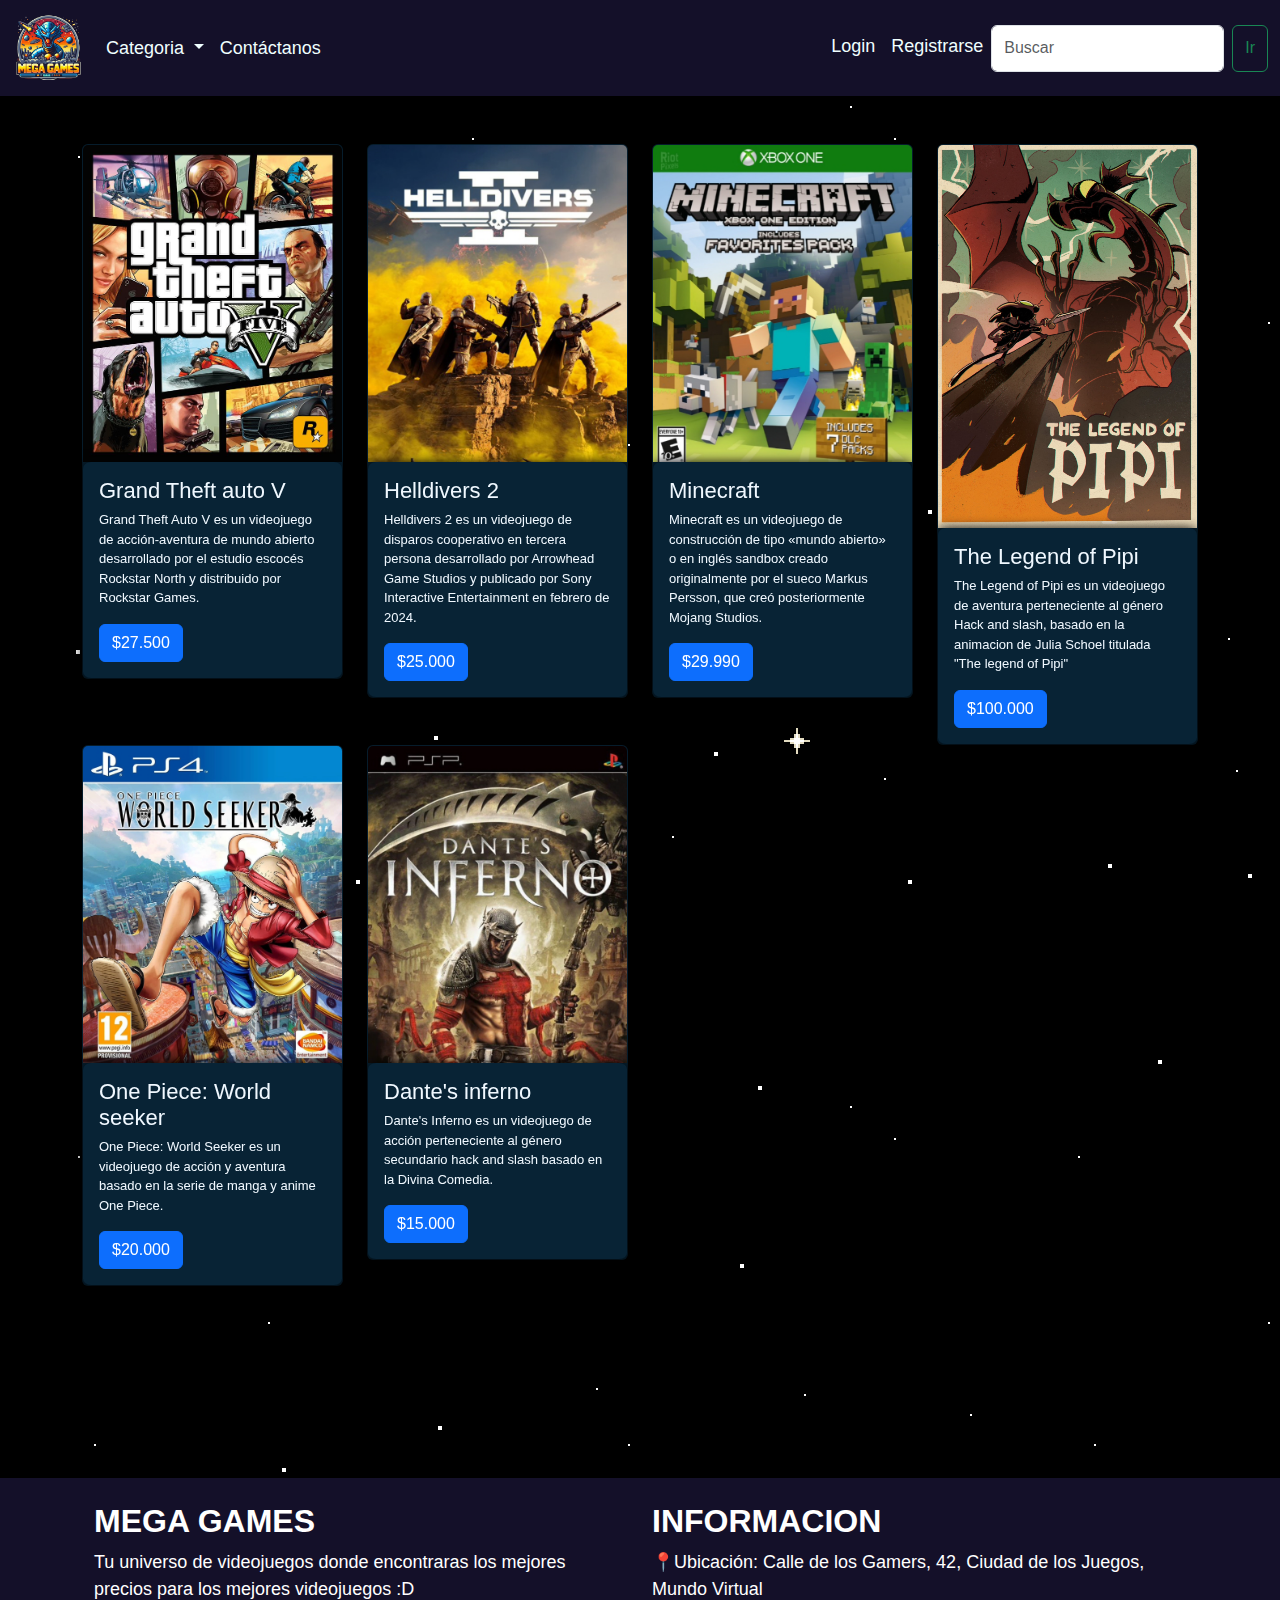
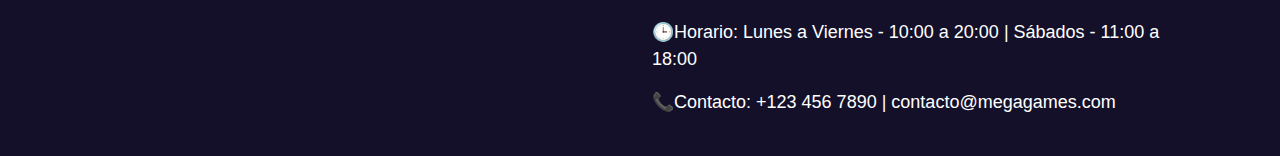
==== commit 54fa7468: "quitar fondo al logo" ====
--- a/index.html
+++ b/index.html
@@ -3,7 +3,7 @@
 <head>
     <meta charset="UTF-8">
     <meta name="viewport" content="width=device-width, initial-scale=1.0">
-    <link rel="icon" type="image/png" href="/assets/img/titulo.jpeg" sizes="32x32">
+    <link rel="icon" type="image/png" href="/assets/img/logo.png" sizes="32x32">
     <link href="https://cdn.jsdelivr.net/npm/bootstrap@5.3.3/dist/css/bootstrap.min.css" rel="stylesheet" integrity="sha384-QWTKZyjpPEjISv5WaRU9OFeRpok6YctnYmDr5pNlyT2bRjXh0JMhjY6hW+ALEwIH" crossorigin="anonymous">
     <link rel="stylesheet" href="/assets/css/styles.css">
     <link rel="stylesheet" href="/assets/img/">
@@ -15,7 +15,7 @@
     <!--Navbar-->
     <nav class="navbar navbar-expand-lg bg-body-tertiary">
         <div class="container-fluid">
-          <a class="navbar-brand" href="index.html"><img src="assets/img/titulo.jpeg" width="70px" alt="MDN" /></a>
+          <a class="navbar-brand" href="index.html"><img src="assets/img/logo.png" width="70px" alt="MDN" /></a>
           <button class="navbar-toggler" type="button" data-bs-toggle="collapse" data-bs-target="#navbarSupportedContent" aria-controls="navbarSupportedContent" aria-expanded="false" aria-label="Toggle navigation">
             <span class="navbar-toggler-icon"></span>
           </button>
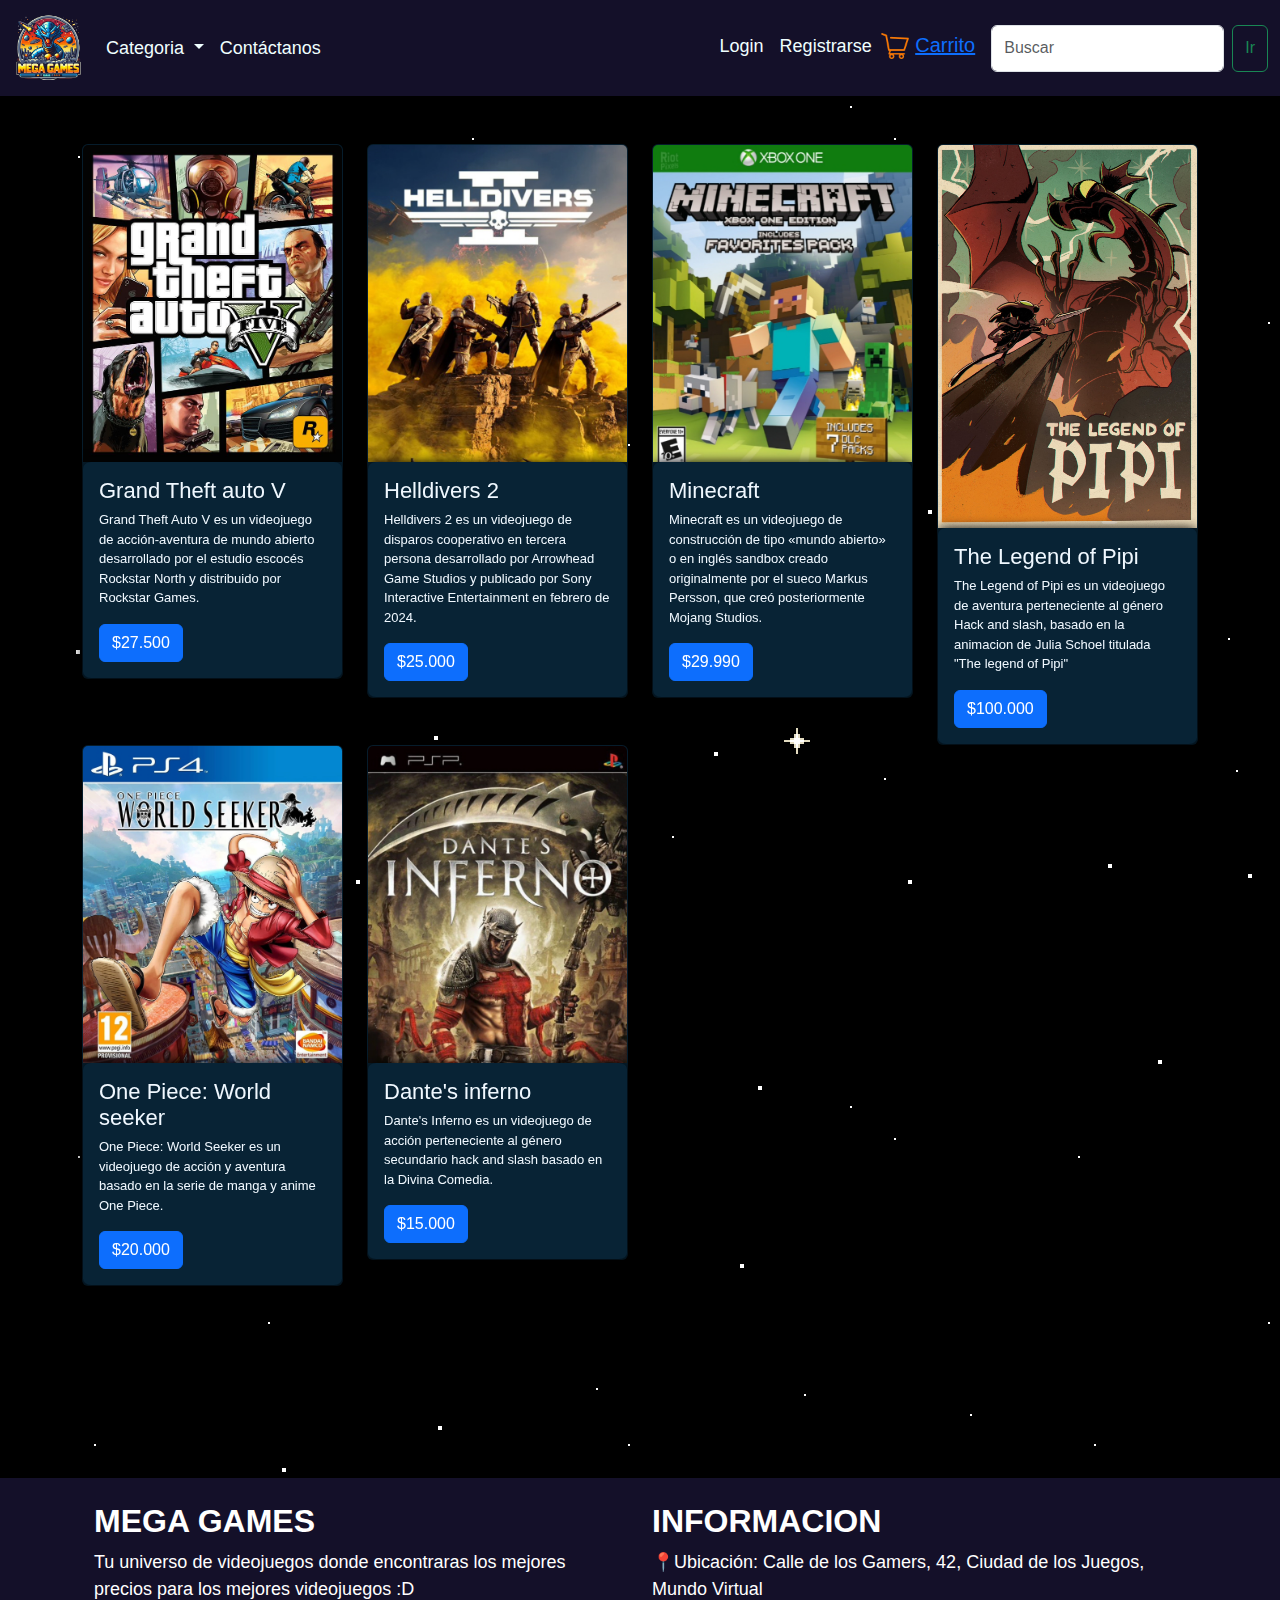
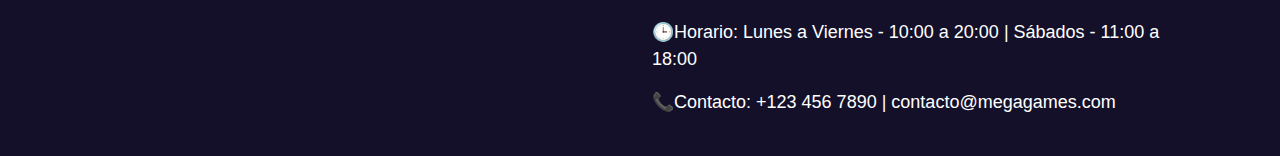
==== commit f301fec1: "Carrito y modificacion" ====
--- a/index.html
+++ b/index.html
@@ -42,6 +42,10 @@
                 </li>
                 <li class="nav-item">
                     <a class="nav-link" href="registrar.html">Registrarse</a>
+                </li>
+                <li class="navbar-brand">
+                    <img src="/assets/img/carro.png" width="30px">
+                    <a href="/assets/sitio/carrito.html">Carrito</a>
                 </li>
             </ul>
               <input class="form-control me-2" type="search" placeholder="Buscar" aria-label="Search">
--- a/assets/css/styles.css
+++ b/assets/css/styles.css
@@ -110,4 +110,78 @@
     body {
         font-size: 14px;
     }
+}
+
+/* Carrito */
+.card-bodyShop {
+    color: aliceblue;
+    background-color: rgb(8, 35, 53);
+    border-radius: 3%;
+    filter: drop-shadow(0 0 0.35rem black);
+    } 
+
+.Tabla{
+    display: grid;
+    grid-template-columns: 50px 1fr;
+    grid-gap: 5px 10px;
+    font-size: 1.2rem;
+    line-height: 1.3;
+    padding: 10px 30px;
+    position: relative;
+}
+.Probando {
+    grid-row: span 3;
+}
+.NombreJuego {
+    font-weight: 800;
+    font-size: 1.4rem;
+    line-height: 2rem;
+    margin-right: 35px;
+    color: #fff;
+    transition: color 150ms ease-in-out;
+    justify-self: start;
+}
+
+.LetraPequeña {
+    color: rgba(255, 255, 255, .7);
+}
+
+.ContadorPrecio {
+    display: flex;
+    align-self: center;
+}
+.ContadorPrecio1 {
+    display: grid;
+    grid-auto-flow: column;
+    grid-gap: 5px;
+    align-items: center;
+}
+.MenosMas {
+    font-weight: 600;
+    font-size: 1.5rem;
+    line-height: 1;
+    color: #fff;
+    transition: background-color 150ms ease-in-out, border-color 150ms ease-in-out;
+    background-color: rgba(0, 0, 0, 0);
+    border: 1px solid rgba(0, 0, 0, 0);
+    width: 17px;
+    text-align: center;
+}     
+.Numero {
+    text-align: center;
+}
+.Separar {
+    flex: 1;
+    text-align: right;
+    padding-left: 50px;
+}
+.Valor{
+    white-space: nowrap;
+}
+.Comprar{
+    margin-left: 10px;
+}
+.BotonCompra{
+    background-color: goldenrod;
+    color: black;
 }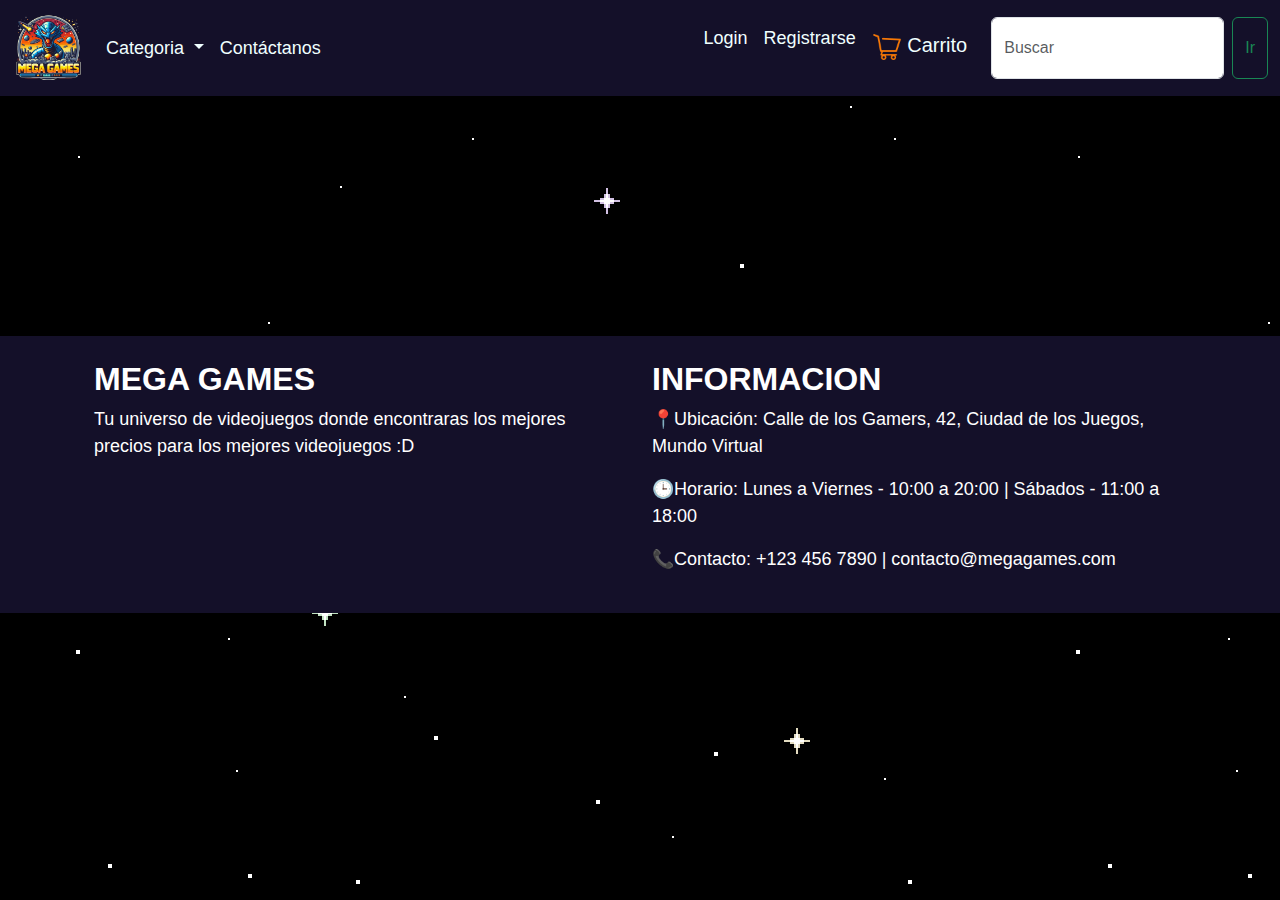
==== commit 25db30b4: "arreglo boton carrito" ====
--- a/index.html
+++ b/index.html
@@ -44,8 +44,10 @@
                     <a class="nav-link" href="registrar.html">Registrarse</a>
                 </li>
                 <li class="navbar-brand">
-                    <img src="/assets/img/carro.png" width="30px">
-                    <a href="/assets/sitio/carrito.html">Carrito</a>
+                    <a class="nav-link" href="/assets/sitio/carrito.html">
+                        <img class="d-inline" src="/assets/img/carro.png" width="30px">
+                        Carrito
+                    </a>
                 </li>
             </ul>
               <input class="form-control me-2" type="search" placeholder="Buscar" aria-label="Search">
@@ -57,73 +59,9 @@
     </header>
 
     <main class="container">
-        <div class="row pt-5">
-            <div class="col-lg-3 col-md-4 col-sm-5 col-xs-12">
-                <div class="card">
-                    <img src="/assets/img/gta5a.jpg" class="card-img-top" alt="gta">
-                    <div class="card-body">
-                        <h4 class="card-title">Grand Theft auto V</h4>
-                        <p class="card-text">Grand Theft Auto V es un videojuego de acción-aventura de mundo abierto desarrollado por el estudio escocés Rockstar North y distribuido por Rockstar Games.​</p>
-                        <a href="/assets/sitio/gta5.html" class="btn btn-primary">$27.500</a>
-                    </div>
-                </div>
-            </div> 
-          
-            <div class="col-lg-3 col-md-4 col-sm-5 col-xs-12">
-                <div class="card">
-                    <img src="/assets/img/helldivers_2.jpg" class="card-img-top" alt="helldivers2">
-                    <div class="card-body">
-                        <h4 class="card-title">Helldivers 2</h4>
-                        <p class="card-text">Helldivers 2 es un videojuego de disparos cooperativo en tercera persona desarrollado por Arrowhead Game Studios y publicado por Sony Interactive Entertainment en febrero de 2024.​</p>
-                        <a href="#" class="btn btn-primary">$25.000</a>
-                    </div>
-                </div> 
-            </div>
-          
-            <div class="col-lg-3 col-md-4 col-sm-5 col-xs-12">
-                <div class="card">
-                    <img src="/assets/img/minecraft.jpg" class="card-img-top" alt="minecraft">
-                    <div class="card-body">
-                        <h4 class="card-title">Minecraft</h4>
-                        <p class="card-text">Minecraft es un videojuego de construcción de tipo «mundo abierto» o en inglés sandbox creado originalmente por el sueco Markus Persson, que creó posteriormente Mojang Studios.​​​</p>
-                        <a href="/assets/sitio/minecraft.html" class="btn btn-primary">$29.990</a>
-                    </div>
-                </div>
-            </div>
-
-            <div class="col-lg-3 col-md-4 col-sm-5 col-xs-12">
-                <div class="card">
-                    <img src="/assets/img/pipi.jpg" class="card-img-top" alt="TLOP">
-                    <div class="card-body">
-                        <h4 class="card-title">The Legend of Pipi</h4>
-                        <p class="card-text">The Legend of Pipi es un videojuego de aventura perteneciente al género Hack and slash, basado en la animacion de Julia Schoel titulada "The legend of Pipi"​</p>
-                        <a href="#" class="btn btn-primary">$100.000</a>
-                    </div>
-                </div>
-            </div>
-
-            <div class="col-lg-3 col-md-4 col-sm-5 col-xs-12">
-                <div class="card">
-                  <img src="/assets/img/One_piece.jpg" class="card-img-top" alt="wanpis">
-                  <div class="card-body">
-                      <h4 class="card-title">One Piece: World seeker</h4>
-                      <p class="card-text">One Piece: World Seeker es un videojuego de acción y aventura basado en la serie de manga y anime One Piece.​</p>
-                      <a href="#" class="btn btn-primary">$20.000</a>
-                  </div>
-                </div>
-            </div>
-
-            <div class="col-lg-3 col-md-4 col-sm-5 col-xs-12">
-                <div class="card">
-                  <img src="/assets/img/infernos.jpg" class="card-img-top" alt="infernos">
-                  <div class="card-body">
-                      <h4 class="card-title">Dante's inferno</h4>
-                      <p class="card-text">Dante's Inferno es un videojuego de acción perteneciente al género secundario hack and slash basado en la Divina Comedia.​</p>
-                      <a href="#" class="btn btn-primary">$15.000</a>
-                  </div>
-                </div>
-            </div>
-      </div>
+        <div class="row pt-5" id="juegosRow">
+            
+        </div>
     </main>
 
     <footer class="bg-body-tertiary text-center text-lg-start">
@@ -161,5 +99,6 @@
     </footer>
 
 <script src="https://cdn.jsdelivr.net/npm/bootstrap@5.3.3/dist/js/bootstrap.bundle.min.js" integrity="sha384-YvpcrYf0tY3lHB60NNkmXc5s9fDVZLESaAA55NDzOxhy9GkcIdslK1eN7N6jIeHz" crossorigin="anonymous"></script>
+<script type="module" src="assets/js/index.js"></script>
 </body>
 </html>--- a/assets/css/styles.css
+++ b/assets/css/styles.css
@@ -10,14 +10,6 @@
     background-color: rgb(20, 16, 41, 255) !important;
 }
 
-.bg-input {
-    background-color: rgb(53, 50, 75, 255) !important;
-}
-
-.btn-input {
-    background-color: rgb(39, 39, 39);
-}
-
 .nav-link {
     color: azure;
 }
@@ -28,7 +20,7 @@
 /*fin navbar*/
 
 
-/* cartas de producos */
+/* cartas de productos */
 .productos{
     display: flex;
     justify-content: space-around;
@@ -60,7 +52,7 @@
 }
 .card-body {
     color: aliceblue;
-    background-color: rgb(8, 35, 53);
+    background-color: rgb(20, 16, 41, 255) !important;
     border-radius: 3%;
     filter: drop-shadow(0 0 0.35rem black);
 }
@@ -76,6 +68,19 @@
 .card-text2 {
     font-size: 15px;
 }
+
+.bg-input {
+    background-color: rgb(53, 50, 75, 255) !important;
+}
+
+.btn-input {
+    background-color: rgb(39, 39, 39);
+}
+
+.lineado-bajo {
+    line-height: 8px;
+}
+
 /*fin cartas de productos*/
 
 
